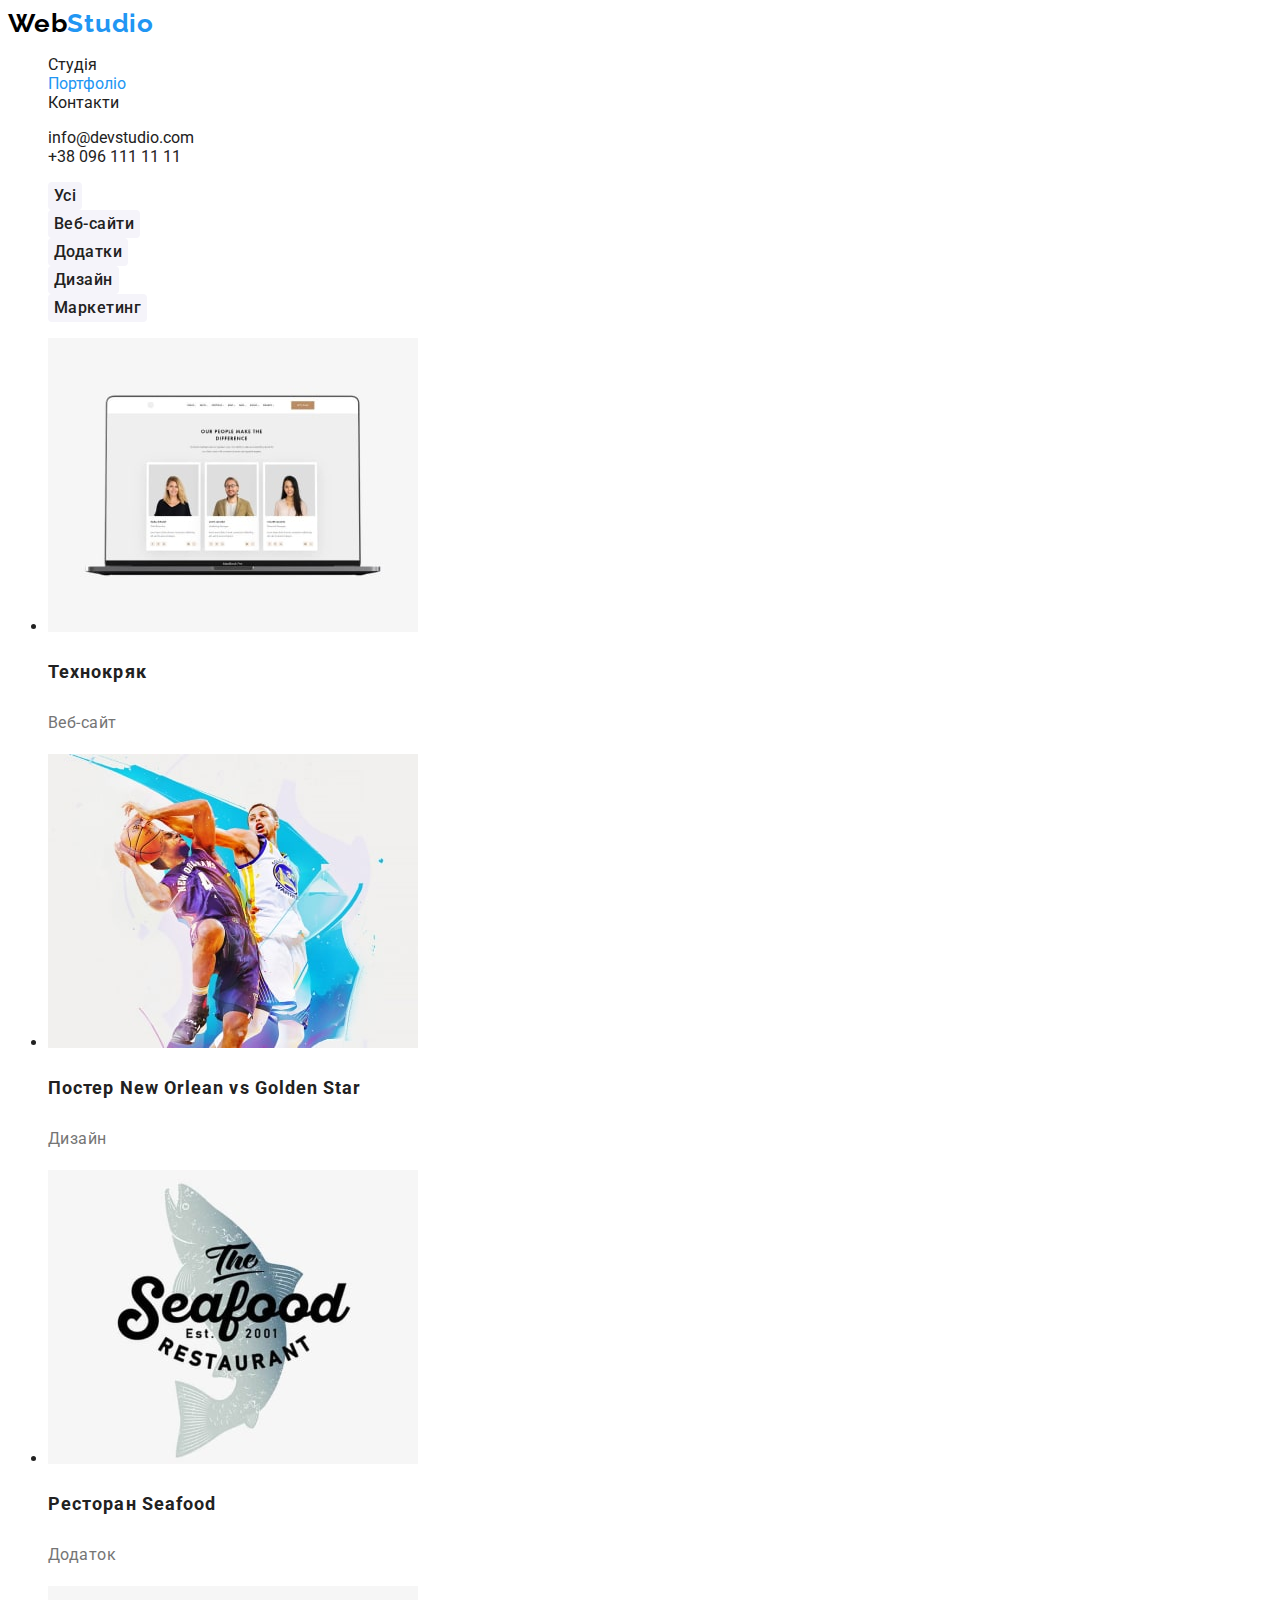
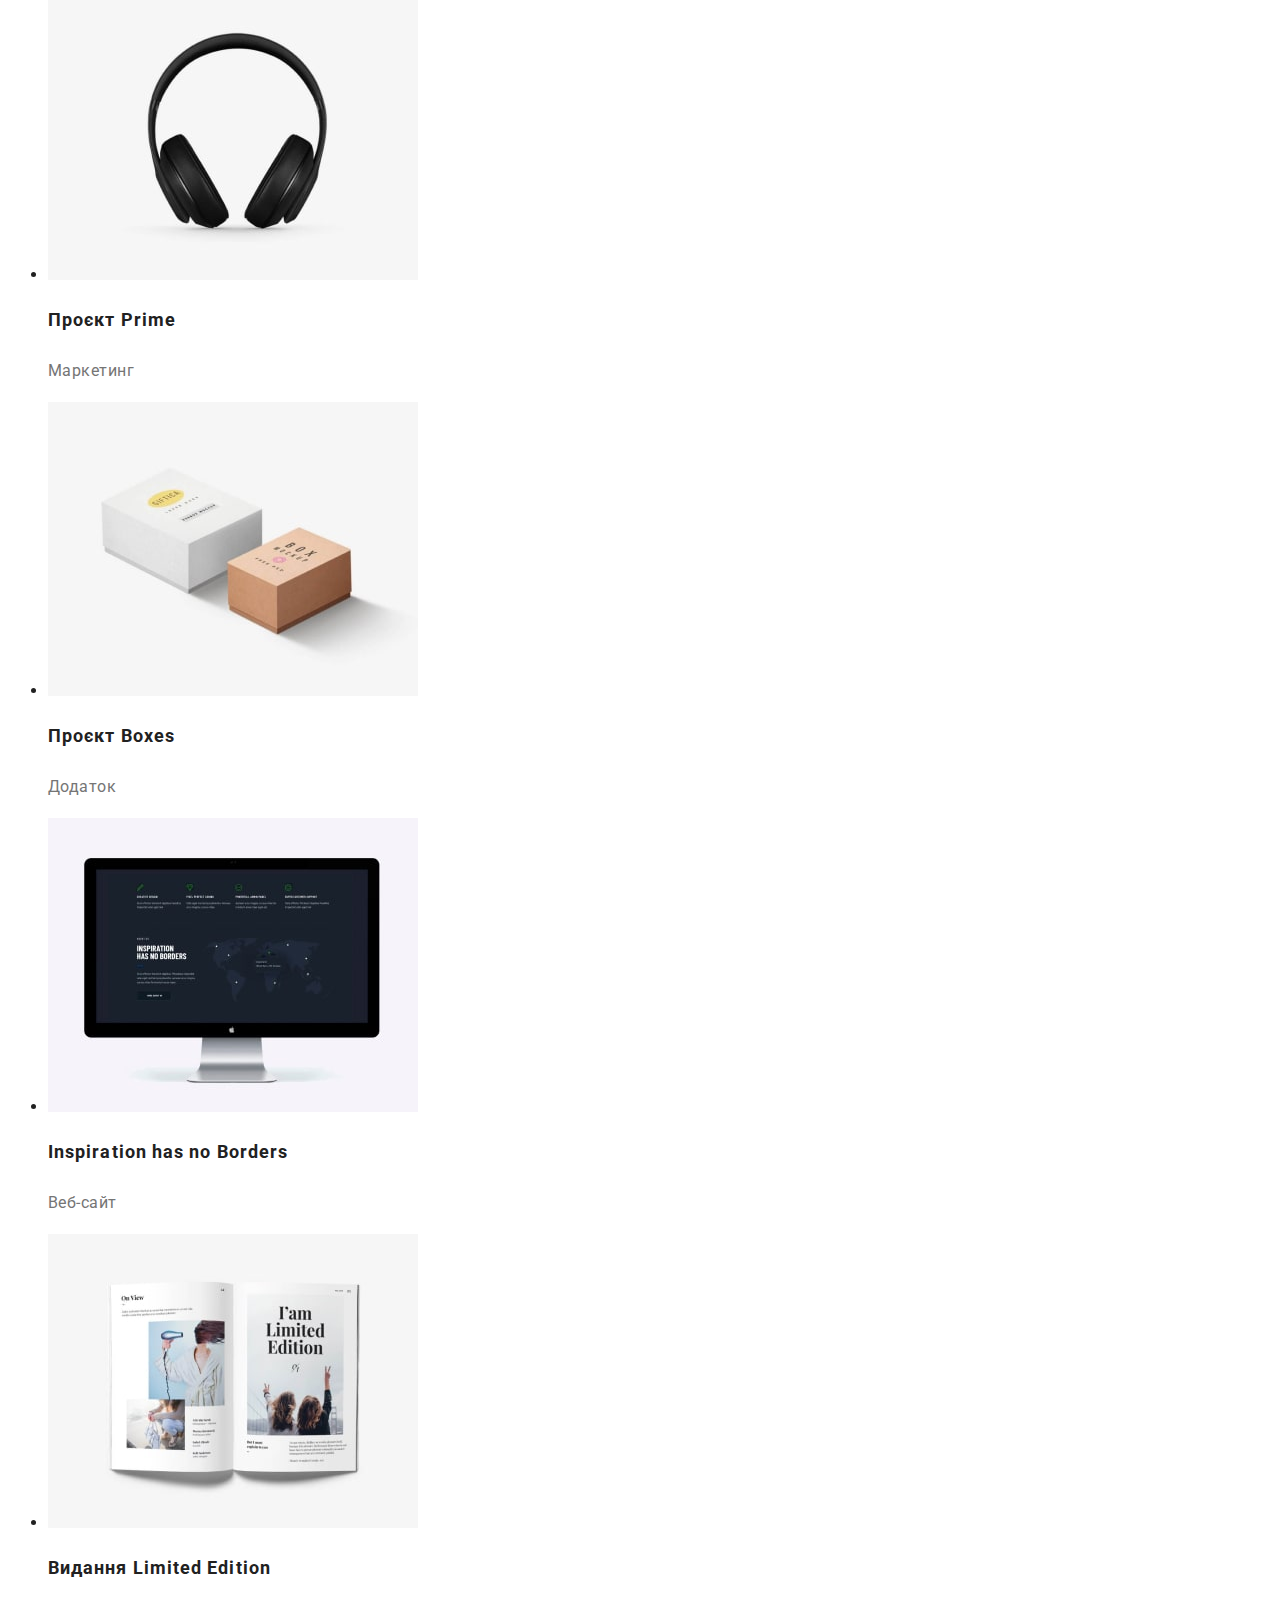
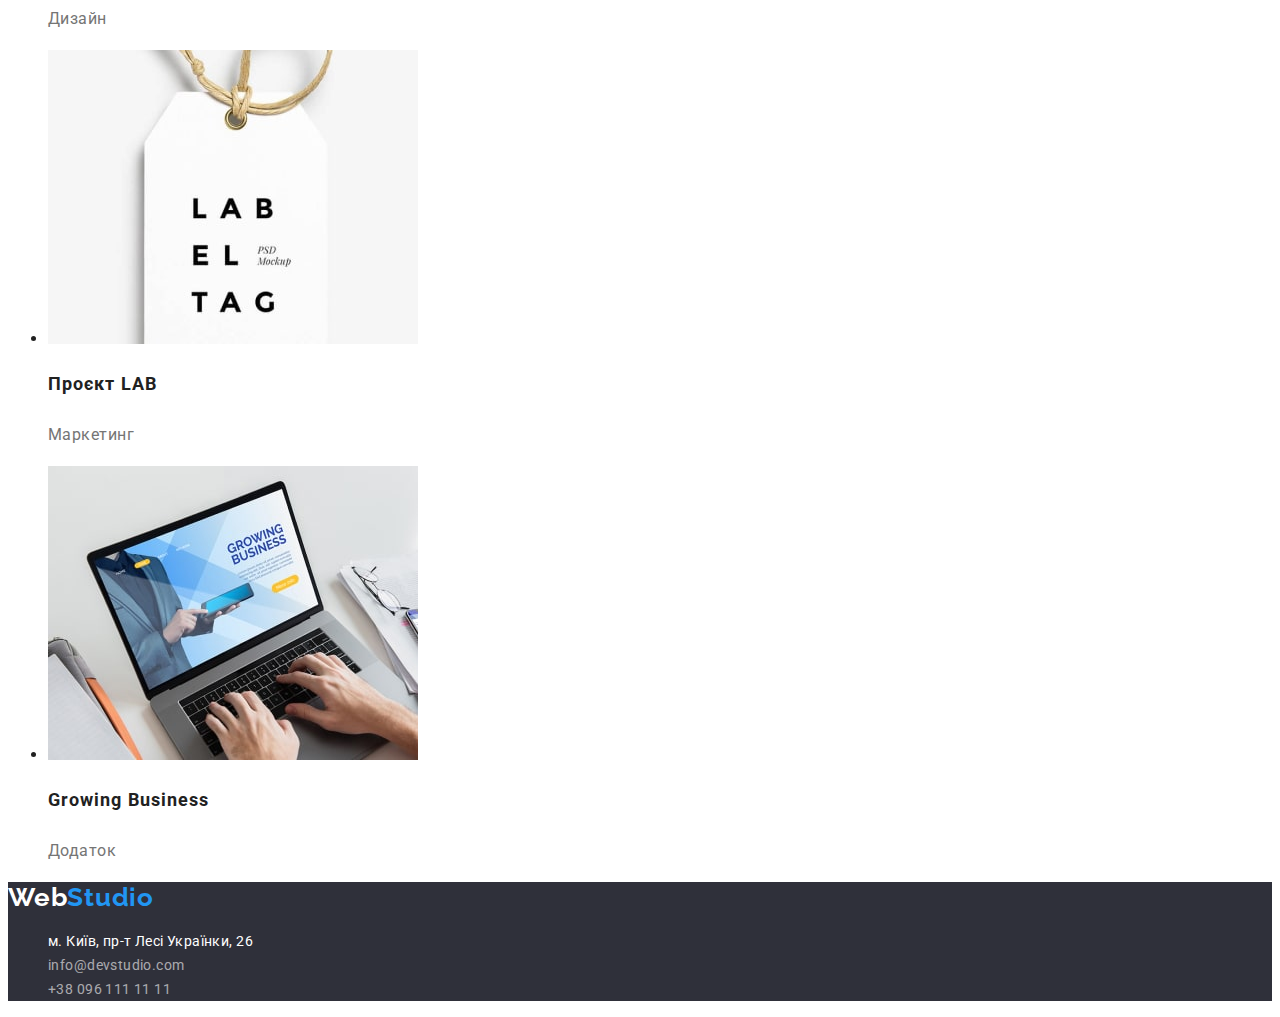
==== portfolio.html @ 82349130 "html-css-modul2" ====
<!DOCTYPE html>
<html lang="uk">
  <head>
    <meta charset="UTF-8" />
    <meta http-equiv="X-UA-Compatible" content="IE=edge" />
    <meta name="viewport" content="width=device-width, initial-scale=1.0" />
    <title>Document</title>
    <link rel="preconnect" href="https://fonts.googleapis.com" />
    <link rel="preconnect" href="https://fonts.gstatic.com" crossorigin />
    <link
      href="https://fonts.googleapis.com/css2?family=Raleway:wght@700&family=Roboto:wght@400;500;700;900&display=swap"
      rel="stylesheet"
    />
    <link rel="stylesheet" href="./css/styles.css" />
  </head>
  <body>
    <header>
      <nav>
        <a href="./index.html" class="logo"
          ><span class="logo-header">Web</span>Studio</a
        >
        <ul class="site-nav list">
          <li><a href="./index.html" class="link">Студія </a></li>
          <li><a href="./portfolio.html" class="link active">Портфоліо</a></li>
          <li><a href="" class="link">Контакти</a></li>
        </ul>
      </nav>
      <ul class="site-nav list">
        <li>
          <a href="mailto:info@devstudio.com" class="link"
            >info@devstudio.com</a
          >
        </li>
        <li><a href="tel:+380961111111" class="link">+38 096 111 11 11</a></li>
      </ul>
    </header>
    <main>
      <section>
        <ul class="filters list">
          <li><button type="button" class="btn">Усі</button></li>
          <li><button type="button" class="btn">Веб-сайти</button></li>
          <li><button type="button" class="btn">Додатки</button></li>
          <li><button type="button" class="btn">Дизайн</button></li>
          <li><button type="button" class="btn">Маркетинг</button></li>
        </ul>
        <h2 class="visually-hidden">Роботи</h2>
        <ul class="works">
          <li>
            <img
              src="./images/work1.jpg"
              alt="Технокряк"
              width="370"
              height="294"
            />
            <h3 class="title">Технокряк</h3>
            <p>Веб-сайт</p>
          </li>
          <li>
            <img
              src="./images/work2.jpg"
              alt="Постер"
              width="370"
              height="294"
            />
            <h3 class="title">Постер New Orlean vs Golden Star</h3>
            <p>Дизайн</p>
          </li>
          <li>
            <img
              src="./images/work3.jpg"
              alt="Ресторан"
              width="370"
              height="294"
            />
            <h3 class="title">Ресторан Seafood</h3>
            <p>Додаток</p>
          </li>
          <li>
            <img
              src="./images/work4.jpg"
              alt="Prime"
              width="370"
              height="294"
            />
            <h3 class="title">Проєкт Prime</h3>
            <p>Маркетинг</p>
          </li>
          <li>
            <img
              src="./images/work5.jpg"
              alt="Boxes"
              width="370"
              height="294"
            />
            <h3 class="title">Проєкт Boxes</h3>
            <p>Додаток</p>
          </li>
          <li>
            <img
              src="./images/work6.jpg"
              alt="Inspiration"
              width="370"
              height="294"
            />
            <h3 class="title">Inspiration has no Borders</h3>
            <p>Веб-сайт</p>
          </li>
          <li>
            <img
              src="./images/work7.jpg"
              alt="Дизайн"
              width="370"
              height="294"
            />
            <h3 class="title">Видання Limited Edition</h3>
            <p>Дизайн</p>
          </li>
          <li>
            <img src="./images/work8.jpg" alt="LAB" width="370" height="294" />
            <h3 class="title">Проєкт LAB</h3>
            <p>Маркетинг</p>
          </li>
          <li>
            <img
              src="./images/work9.jpg"
              alt="Додаток"
              width="370"
              height="294"
            />
            <h3 class="title">Growing Business</h3>
            <p>Додаток</p>
          </li>
        </ul>
      </section>
    </main>
    <footer class="bottom">
      <a href="./index.html" class="logo"
        ><span class="logo-bottom">Web</span>Studio</a
      >
      <address>
        <ul class="bottom-contacts list">
          <li>
            <a href="" class="address link">м. Київ, пр-т Лесі Українки, 26</a>
          </li>
          <li>
            <a href="mailto:info@devstudio.com" class="email link"
              >info@devstudio.com</a
            >
          </li>
          <li>
            <a href="tel:+380961111111" class="tel link">+38 096 111 11 11</a>
          </li>
        </ul>
      </address>
    </footer>
  </body>
</html>
---- css/styles.css ----
:root {
  --primary-text-color: #212121;
  --secondary-color: #2196f3;
  --text-color-white: #ffffff;
  --text-color-black: #000000;
  --primary-background-color: #2f303a;
  --secondary-background-color: #f5f4fa;
  --secondary-text-color: #757575;
}

body {
  font-family: "Roboto", sans-serif;
  color: var(--primary-text-color);
}

.logo {
  font-family: "Raleway";
  font-weight: 700;
  font-size: 26px;
  line-height: 31px;
  letter-spacing: 0.03em;
  color: var(--secondary-color);
  text-decoration: none;
}

.logo-header {
  color: var(--text-color-black);
}

.list {
  list-style: none;
}

.site-nav .link {
  color: var(--primary-text-color);
  text-decoration: none;
}

.site-nav .active {
  color: var(--secondary-color);
}

.site-nav .link:hover,
.site-nav .link:focus {
  color: var(--secondary-color);
}

.section-title {
  color: var(--primary-text-color);
  font-weight: 700;
  font-size: 36px;
  line-height: 42px;
  text-align: center;
  letter-spacing: 0.03em;
}

.hero {
  color: var(--text-color-white);
  background-color: var(--primary-background-color);
}

.hero-title {
  font-weight: 900;
  font-size: 44px;
  line-height: 60px;
  text-align: center;
  letter-spacing: 0.06em;
  text-transform: uppercase;
}

.button {
  font-family: inherit;
  color: var(--text-color-white);
  background: var(--secondary-color);
  box-shadow: 0px 4px 4px rgba(0, 0, 0, 0.15);
  border-radius: 4px;
  cursor: pointer;
}

.benefits .title {
  font-weight: 700;
  font-size: 14px;
  line-height: 16px;
  letter-spacing: 0.03em;
  text-transform: uppercase;
}

.benefits p {
  font-weight: 400;
  font-size: 14px;
  line-height: 24px;
  letter-spacing: 0.03em;
  color: var(--secondary-text-color);
}

.visually-hidden {
  position: absolute;
  white-space: nowrap;
  width: 1px;
  height: 1px;
  overflow: hidden;
  border: 0;
  padding: 0;
}

.specs {
  background-color: var(--secondary-background-color);
}

.person {
  font-weight: 500;
  font-size: 16px;
  line-height: 19px;
  text-align: center;
  letter-spacing: 0.03em;
}

.team p {
  font-weight: 400;
  font-size: 16px;
  line-height: 19px;
  text-align: center;
  letter-spacing: 0.03em;
  color: var(--secondary-text-color);
}

.bottom {
  background: var(--primary-background-color);
}

.logo-bottom {
  color: var(--text-color-white);
}

.address {
  color: var(--text-color-white);
  text-decoration: none;
  font-weight: 400;
  font-size: 14px;
  line-height: 24px;
  letter-spacing: 0.03em;
  font-style: normal;
}

.email,
.tel {
  font-weight: 400;
  font-size: 14px;
  line-height: 24px;
  letter-spacing: 0.03em;
  color: rgba(255, 255, 255, 0.6);
  text-decoration: none;
  font-style: normal;
}

.bottom-contacts .link:hover,
.bottom-contacts .link:focus {
  color: var(--secondary-color);
}

.btn {
  font-family: inherit;
  background: var(--secondary-background-color);
  border-radius: 4px;
  border: transparent;
  color: var(--primary-text-color);
  font-weight: 500;
  font-size: 16px;
  line-height: 26px;
  text-align: center;
  letter-spacing: 0.03em;
  cursor: pointer;
}

.btn:hover,
.btn:focus {
  color: var(--text-color-white);
  background: var(--secondary-color);
  box-shadow: 0px 3px 1px rgba(0, 0, 0, 0.1), 0px 1px 2px rgba(0, 0, 0, 0.08),
    0px 2px 2px rgba(0, 0, 0, 0.12);
  border-radius: 4px;
  border: transparent;
}

.title {
  color: var(--primary-text-color);
  font-weight: 700;
  font-size: 18px;
  line-height: 36px;
  letter-spacing: 0.06em;
}

.works p {
  font-weight: 400;
  font-size: 16px;
  line-height: 30px;
  letter-spacing: 0.03em;
  color: var(--secondary-text-color);
}
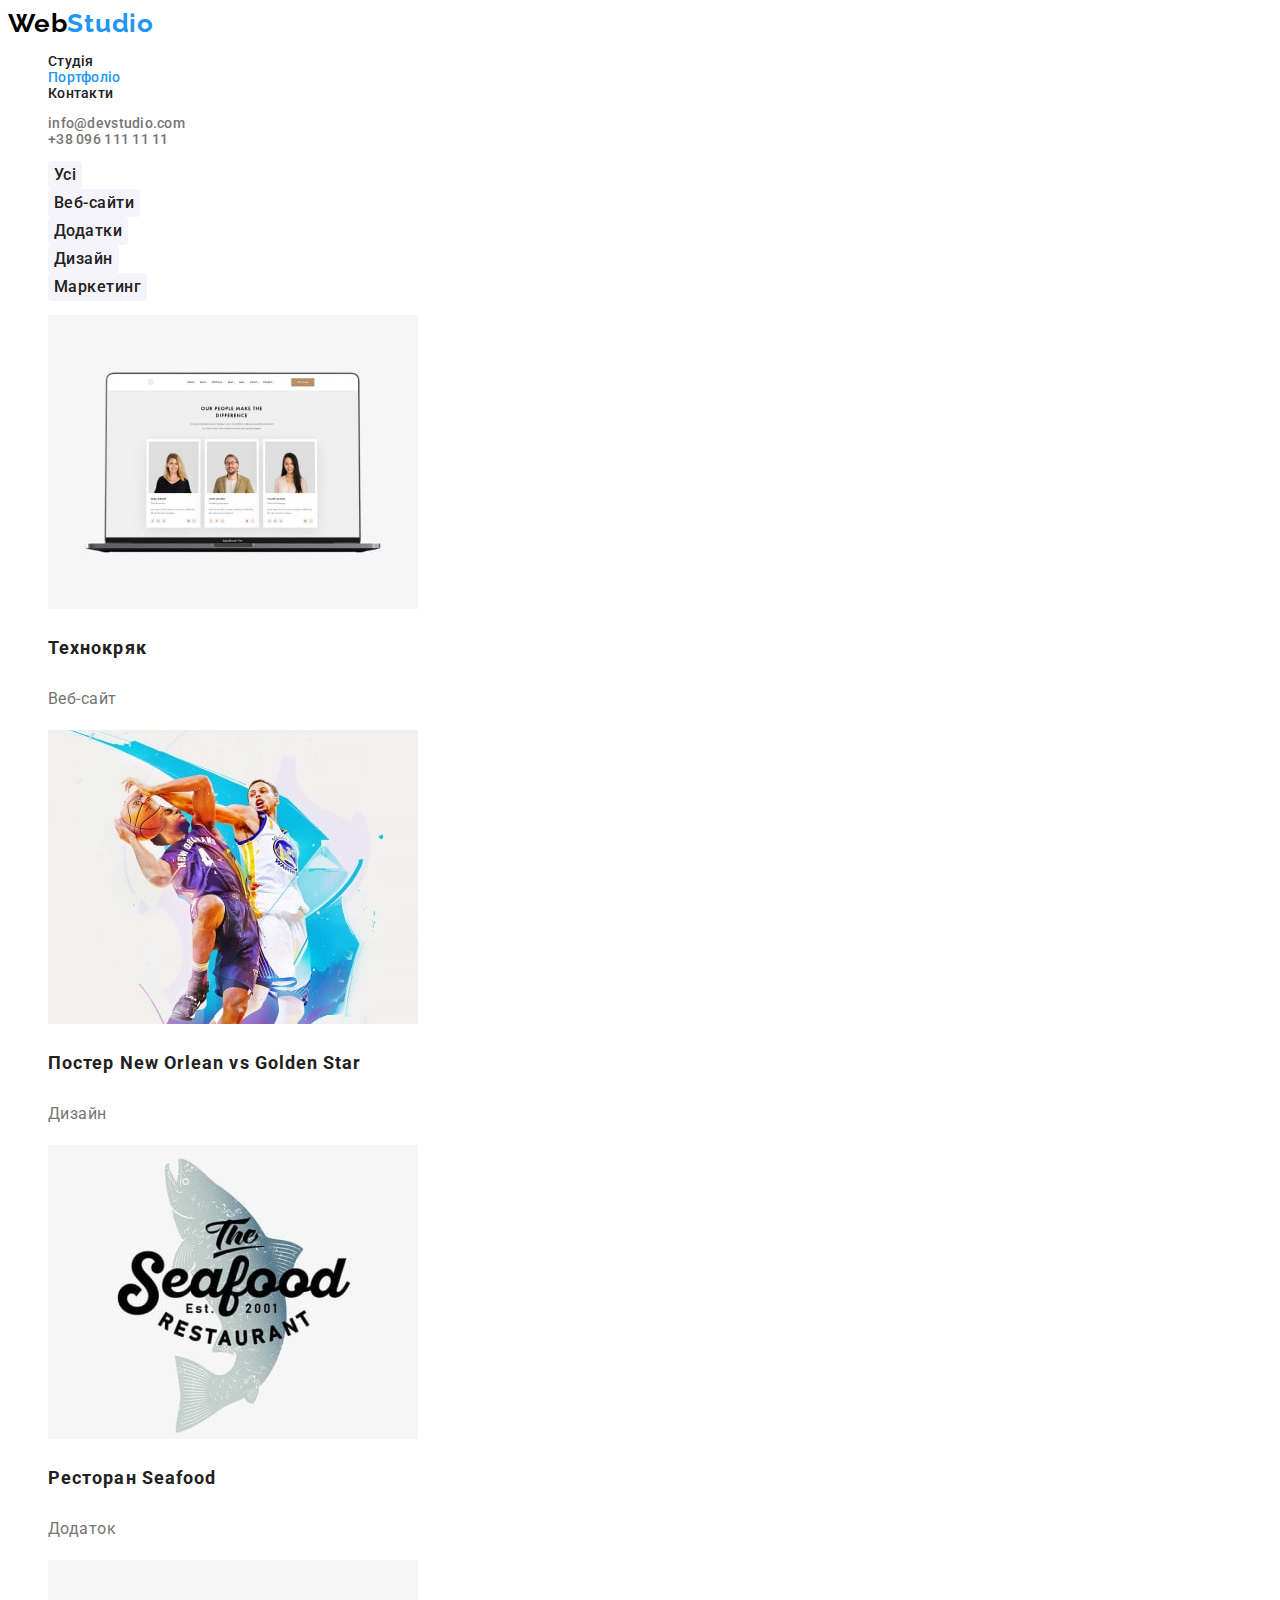
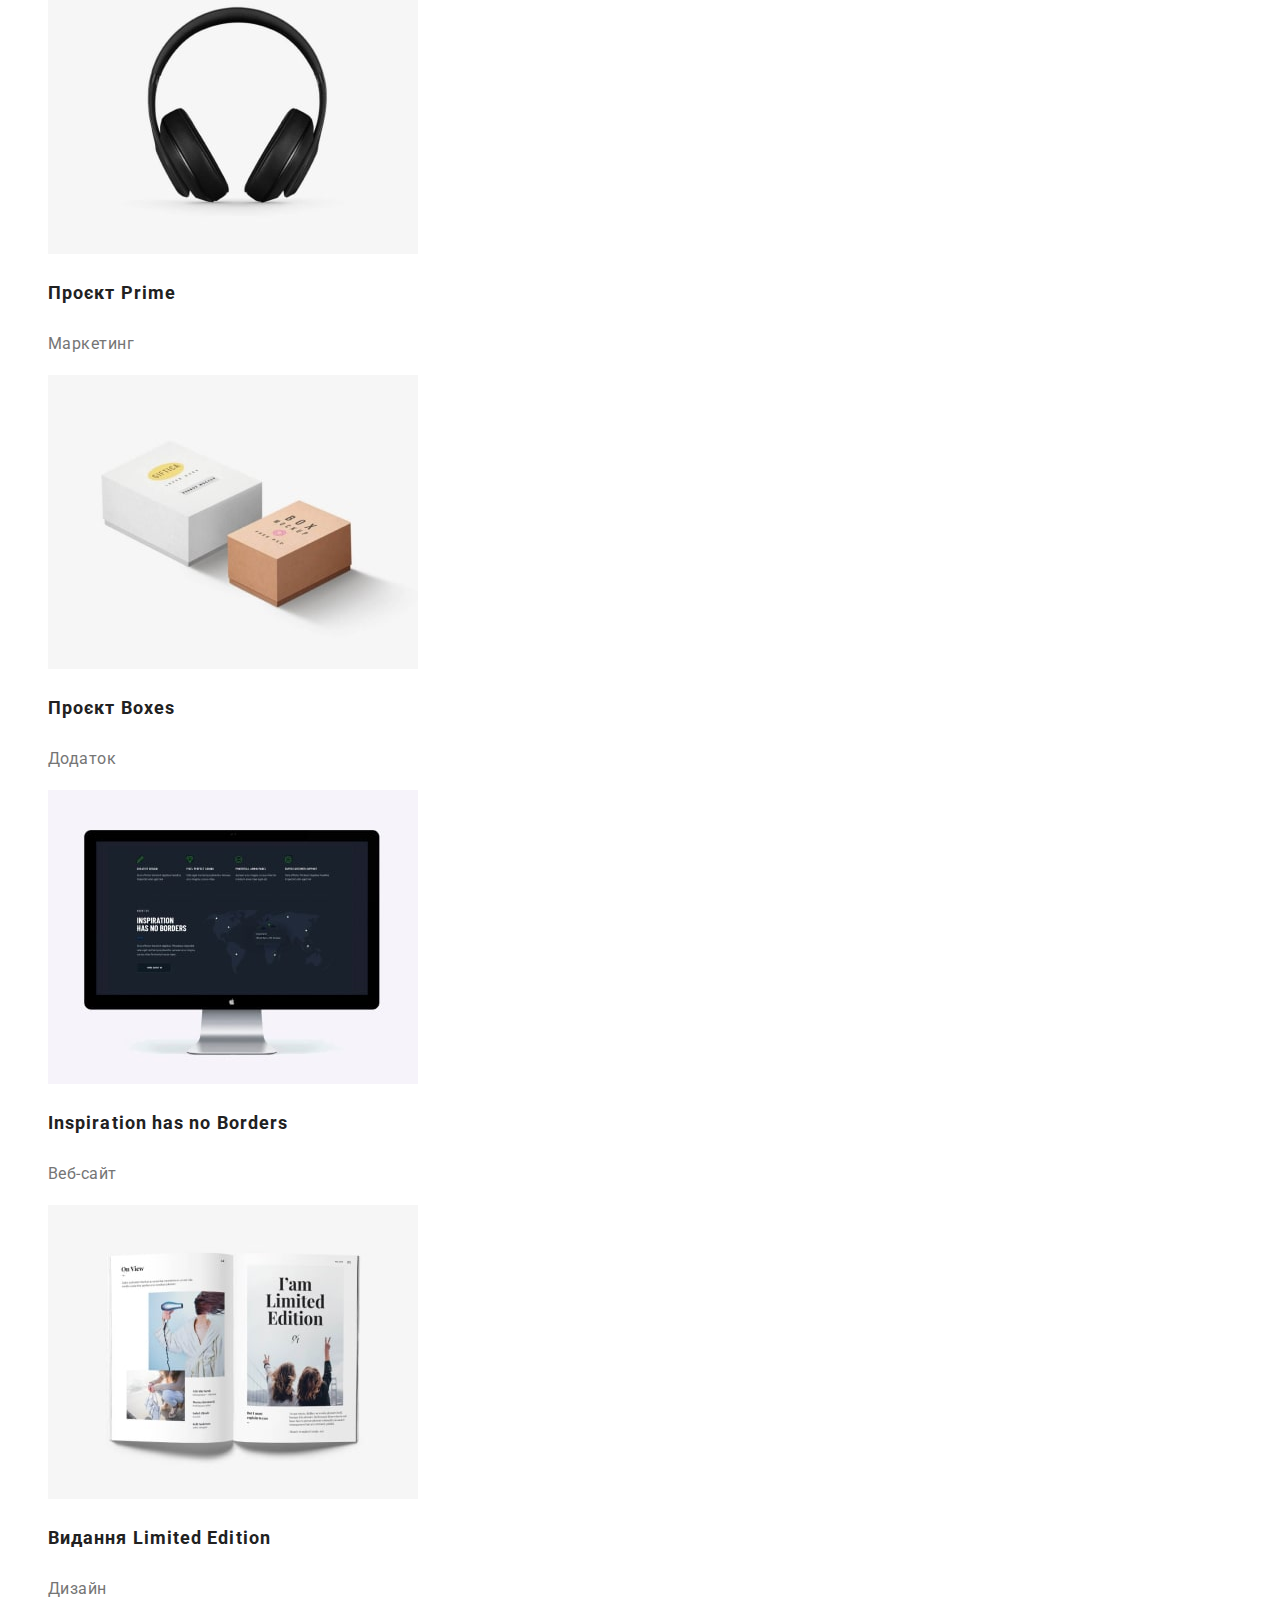
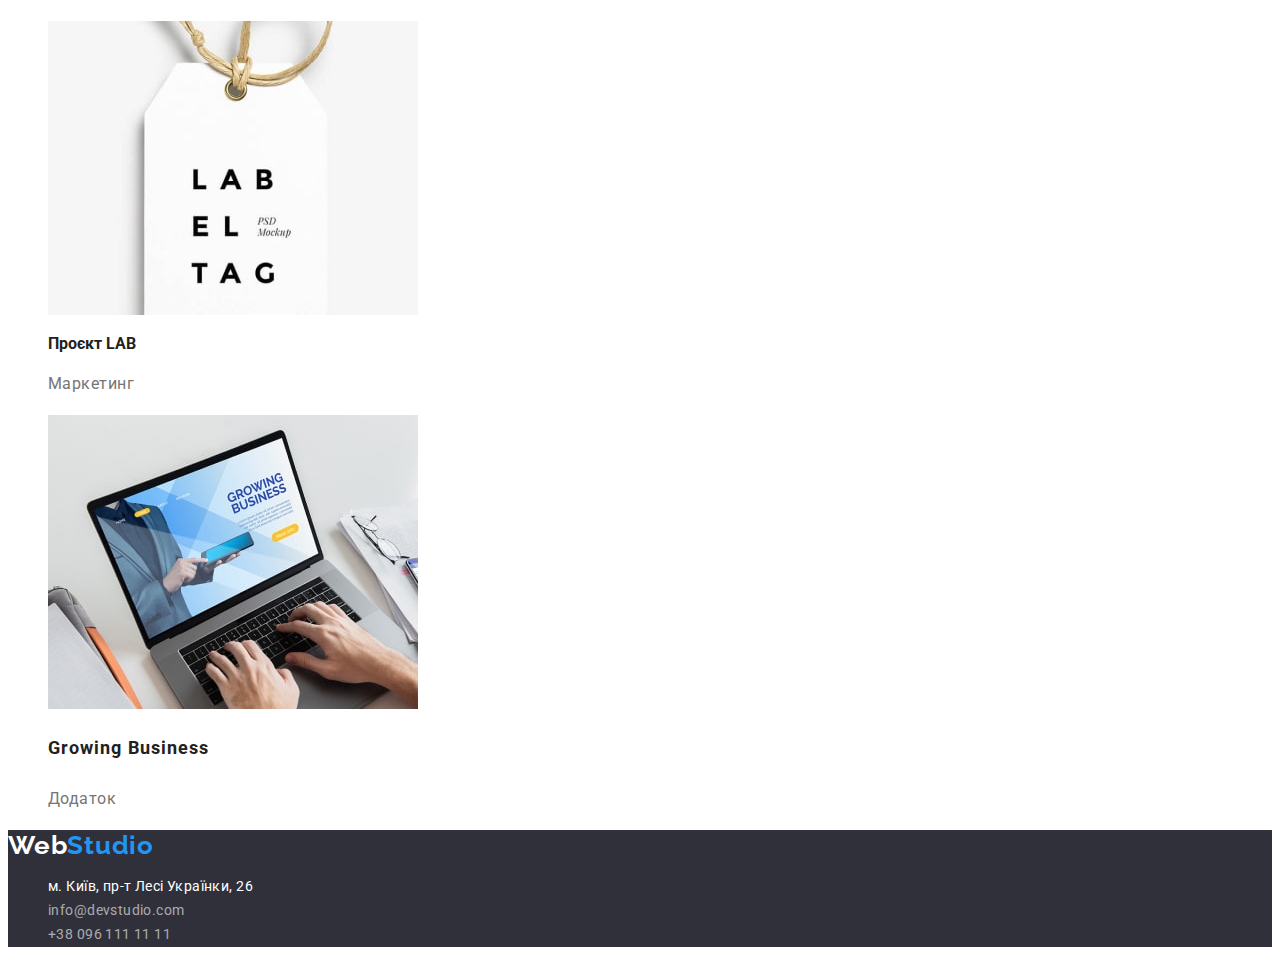
==== commit daa8109f: "html-css-modul2-correct" ====
--- a/portfolio.html
+++ b/portfolio.html
@@ -27,11 +27,15 @@
       </nav>
       <ul class="site-nav list">
         <li>
-          <a href="mailto:info@devstudio.com" class="link"
+          <a href="mailto:info@devstudio.com" class="link cont-info"
             >info@devstudio.com</a
           >
         </li>
-        <li><a href="tel:+380961111111" class="link">+38 096 111 11 11</a></li>
+        <li>
+          <a href="tel:+380961111111" class="link cont-info"
+            >+38 096 111 11 11</a
+          >
+        </li>
       </ul>
     </header>
     <main>
@@ -43,8 +47,8 @@
           <li><button type="button" class="btn">Дизайн</button></li>
           <li><button type="button" class="btn">Маркетинг</button></li>
         </ul>
-        <h2 class="visually-hidden">Роботи</h2>
-        <ul class="works">
+        <h1 class="visually-hidden">Роботи</h1>
+        <ul class="works list">
           <li>
             <img
               src="./images/work1.jpg"
@@ -52,8 +56,8 @@
               width="370"
               height="294"
             />
-            <h3 class="title">Технокряк</h3>
-            <p>Веб-сайт</p>
+            <h3 class="project-title">Технокряк</h3>
+            <p class="project-text">Веб-сайт</p>
           </li>
           <li>
             <img
@@ -62,8 +66,8 @@
               width="370"
               height="294"
             />
-            <h3 class="title">Постер New Orlean vs Golden Star</h3>
-            <p>Дизайн</p>
+            <h3 class="project-title">Постер New Orlean vs Golden Star</h3>
+            <p class="project-text">Дизайн</p>
           </li>
           <li>
             <img
@@ -72,8 +76,8 @@
               width="370"
               height="294"
             />
-            <h3 class="title">Ресторан Seafood</h3>
-            <p>Додаток</p>
+            <h3 class="project-title">Ресторан Seafood</h3>
+            <p class="project-text">Додаток</p>
           </li>
           <li>
             <img
@@ -82,8 +86,8 @@
               width="370"
               height="294"
             />
-            <h3 class="title">Проєкт Prime</h3>
-            <p>Маркетинг</p>
+            <h3 class="project-title">Проєкт Prime</h3>
+            <p class="project-text">Маркетинг</p>
           </li>
           <li>
             <img
@@ -92,8 +96,8 @@
               width="370"
               height="294"
             />
-            <h3 class="title">Проєкт Boxes</h3>
-            <p>Додаток</p>
+            <h3 class="project-title">Проєкт Boxes</h3>
+            <p class="project-text">Додаток</p>
           </li>
           <li>
             <img
@@ -102,8 +106,8 @@
               width="370"
               height="294"
             />
-            <h3 class="title">Inspiration has no Borders</h3>
-            <p>Веб-сайт</p>
+            <h3 class="project-title">Inspiration has no Borders</h3>
+            <p class="project-text">Веб-сайт</p>
           </li>
           <li>
             <img
@@ -112,13 +116,13 @@
               width="370"
               height="294"
             />
-            <h3 class="title">Видання Limited Edition</h3>
-            <p>Дизайн</p>
+            <h3 class="project-title">Видання Limited Edition</h3>
+            <p class="project-text">Дизайн</p>
           </li>
           <li>
             <img src="./images/work8.jpg" alt="LAB" width="370" height="294" />
             <h3 class="title">Проєкт LAB</h3>
-            <p>Маркетинг</p>
+            <p class="project-text">Маркетинг</p>
           </li>
           <li>
             <img
@@ -127,8 +131,8 @@
               width="370"
               height="294"
             />
-            <h3 class="title">Growing Business</h3>
-            <p>Додаток</p>
+            <h3 class="project-title">Growing Business</h3>
+            <p class="project-text">Додаток</p>
           </li>
         </ul>
       </section>
@@ -140,7 +144,7 @@
       <address>
         <ul class="bottom-contacts list">
           <li>
-            <a href="" class="address link">м. Київ, пр-т Лесі Українки, 26</a>
+            <a href="" class="address">м. Київ, пр-т Лесі Українки, 26</a>
           </li>
           <li>
             <a href="mailto:info@devstudio.com" class="email link"
--- a/css/styles.css
+++ b/css/styles.css
@@ -11,6 +11,8 @@
 body {
   font-family: "Roboto", sans-serif;
   color: var(--primary-text-color);
+  background-color: var(--text-color-white);
+  font-size: 14px;
 }
 
 .logo {
@@ -34,6 +36,13 @@
 .site-nav .link {
   color: var(--primary-text-color);
   text-decoration: none;
+  font-weight: 500;
+  line-height: 16px;
+  letter-spacing: 0.02em;
+}
+
+.site-nav .cont-info {
+  color: var(--secondary-text-color);
 }
 
 .site-nav .active {
@@ -46,10 +55,8 @@
 }
 
 .section-title {
-  color: var(--primary-text-color);
-  font-weight: 700;
   font-size: 36px;
-  line-height: 42px;
+  line-height: 1.33;
   text-align: center;
   letter-spacing: 0.03em;
 }
@@ -62,7 +69,7 @@
 .hero-title {
   font-weight: 900;
   font-size: 44px;
-  line-height: 60px;
+  line-height: 1.36;
   text-align: center;
   letter-spacing: 0.06em;
   text-transform: uppercase;
@@ -77,18 +84,15 @@
   cursor: pointer;
 }
 
-.benefits .title {
-  font-weight: 700;
+.benefits .benefits-title {
   font-size: 14px;
-  line-height: 16px;
+  line-height: 1.14;
   letter-spacing: 0.03em;
   text-transform: uppercase;
 }
 
 .benefits p {
-  font-weight: 400;
-  font-size: 14px;
-  line-height: 24px;
+  line-height: 1.71;
   letter-spacing: 0.03em;
   color: var(--secondary-text-color);
 }
@@ -107,7 +111,7 @@
   background-color: var(--secondary-background-color);
 }
 
-.person {
+.tam-name {
   font-weight: 500;
   font-size: 16px;
   line-height: 19px;
@@ -115,10 +119,9 @@
   letter-spacing: 0.03em;
 }
 
-.team p {
-  font-weight: 400;
+.team .team-position {
   font-size: 16px;
-  line-height: 19px;
+  line-height: 1.19;
   text-align: center;
   letter-spacing: 0.03em;
   color: var(--secondary-text-color);
@@ -135,18 +138,14 @@
 .address {
   color: var(--text-color-white);
   text-decoration: none;
-  font-weight: 400;
-  font-size: 14px;
-  line-height: 24px;
+  line-height: 1.71;
   letter-spacing: 0.03em;
   font-style: normal;
 }
 
 .email,
 .tel {
-  font-weight: 400;
-  font-size: 14px;
-  line-height: 24px;
+  line-height: 1.71;
   letter-spacing: 0.03em;
   color: rgba(255, 255, 255, 0.6);
   text-decoration: none;
@@ -182,18 +181,15 @@
   border: transparent;
 }
 
-.title {
-  color: var(--primary-text-color);
-  font-weight: 700;
+.project-title {
   font-size: 18px;
-  line-height: 36px;
+  line-height: 2;
   letter-spacing: 0.06em;
 }
 
-.works p {
-  font-weight: 400;
+.works .project-text {
   font-size: 16px;
-  line-height: 30px;
+  line-height: 1.88;
   letter-spacing: 0.03em;
   color: var(--secondary-text-color);
 }
